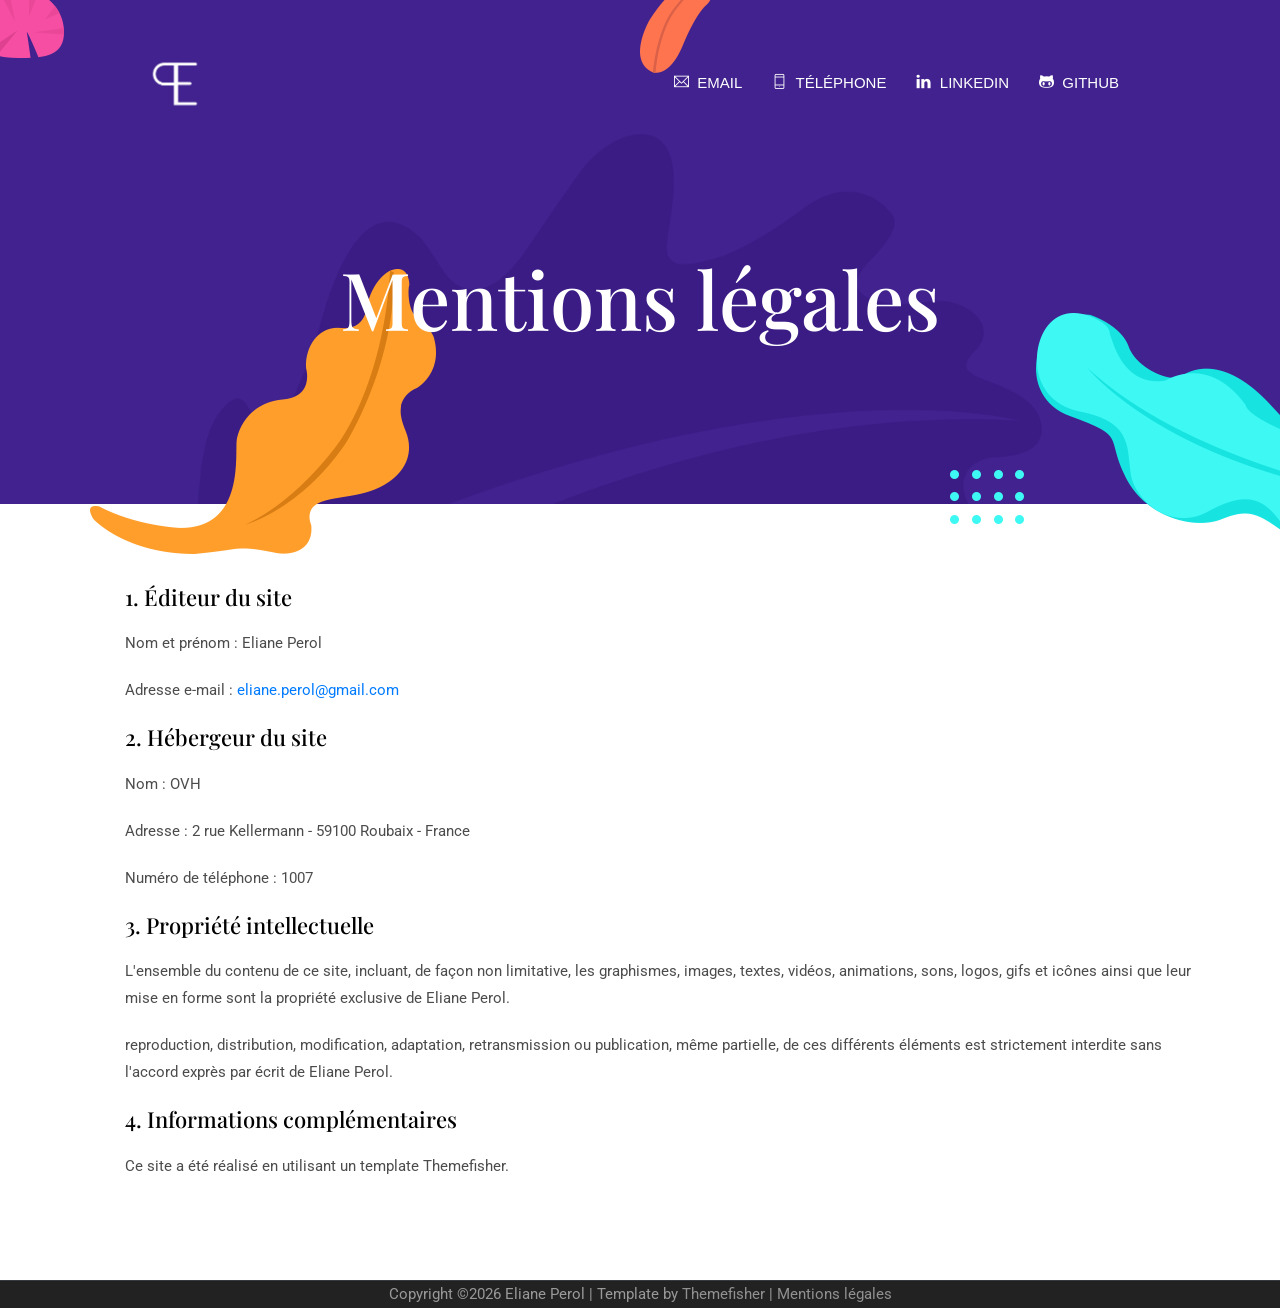
==== legal.html @ 4013d8d1 "first commit" ====
<!DOCTYPE html>

<html lang="en">
<head>

  <!-- Basic Page Needs
  ================================================== -->
  <meta charset="utf-8">
  <title>Eliane Perol</title>

  <!-- Mobile Specific Metas
  ================================================== -->
  <meta http-equiv="X-UA-Compatible" content="IE=edge">
  <meta name="description" content="Creative Portfolio Template">
  <meta name="viewport" content="width=device-width, initial-scale=1.0, maximum-scale=5.0">
  <meta name="author" content="Themefisher">
  <meta name="generator" content="Themefisher Kross Template v1.0">
  
  <!-- theme meta -->
  <meta name="theme-name" content="kross" />
  
  <!-- Favicon -->
  <link rel="shortcut icon" type="image/x-icon" href="images/logo-ep.png" />
  
  <!-- ** Plugins Needed for the Project ** -->
  <!-- Bootstrap -->
  <link rel="stylesheet" href="plugins/bootstrap/bootstrap.min.css">
  <!-- slick slider -->
  <link rel="stylesheet" href="plugins/slick/slick.css">
  <!-- themefy-icon -->
  <link rel="stylesheet" href="plugins/themify-icons/themify-icons.css">

  <!-- Main Stylesheet -->
  <link href="css/style.css" rel="stylesheet">

</head>
<body>

  <header class="navigation fixed-top">
    <nav class="navbar navbar-expand-lg navbar-dark">
      <a class="navbar-brand" href="index.html"><img src="images/logo-ep-nobg.png" alt="logo" style="max-width: 60px; max-height: 60px;"></a>
      <button class="navbar-toggler" type="button" data-toggle="collapse" data-target="#navigation"
        aria-controls="navigation" aria-expanded="false" aria-label="Toggle navigation">
        <span class="navbar-toggler-icon"></span>
      </button>
  
      <div class="collapse navbar-collapse text-center" id="navigation">
        <ul class="navbar-nav ml-auto">
          <li class="nav-item">
            <a class="nav-link" href="mailto:eliane.perol@gmail.com" target="_blank"><i class="ti-email"></i>&nbsp Email</a>
          </li>
          <li class="nav-item">
            <a class="nav-link" href="tel:0782820047" ><i class="ti-mobile"></i>&nbsp Téléphone</a>
          </li>
          <li class="nav-item">
            <a class="nav-link" href="https://www.linkedin.com/in/eliane-perol" target="_blank"><i class="ti-linkedin"></i>&nbsp LinkedIn</a>
          </li>
          <li class="nav-item">
            <a class="nav-link" href="https://github.com/ElianePerol" target="_blank"><i class="ti-github"></i>&nbsp GitHub</a>
          </li>
        </ul>
      </div>
    </nav>
  </header>

<!-- page title -->
<section class="page-title bg-primary position-relative">
  <div class="container">
    <div class="row">
      <div class="col-12 text-center">
        <h1 class="text-white font-tertiary">Mentions légales</h1>
      </div>
    </div>
  </div>
  <!-- background shapes -->
  <img src="images/illustrations/page-title.png" alt="illustrations" class="bg-shape-1 w-100">
  <img src="images/illustrations/leaf-pink-round.png" alt="illustrations" class="bg-shape-2">
  <img src="images/illustrations/leaf-orange.png" alt="illustrations" class="bg-shape-4">
  <img src="images/illustrations/leaf-yellow.png" alt="illustrations" class="bg-shape-5">
  <img src="images/illustrations/dots-group-cyan.png" alt="illustrations" class="bg-shape-6">
  <img src="images/illustrations/leaf-cyan-lg.png" alt="illustrations" class="bg-shape-7">
</section>
<!-- /page title -->

<section class="section">
  <div class="container">
    <div class="row">
      <div class="col-lg-12">
        <div class="content">
          <ol>
            <li><h4>1. Éditeur du site</h4></li>
            <p>Nom et prénom : Eliane Perol</p>
            <p>Adresse e-mail : <a href="mailto:eliane.perol@gmail.com" target="_blank">eliane.perol@gmail.com</a></p>
            <li><h4>2. Hébergeur du site</h4></li>
            <p>Nom : OVH</p>
            <p>Adresse : 2 rue Kellermann - 59100 Roubaix - France</p>
            <p>Numéro de téléphone : 1007</p>
            <li><h4>3. Propriété intellectuelle</h4></li>
            <p>L'ensemble du contenu de ce site, incluant, de façon non limitative, les graphismes, images, textes, vidéos, animations, sons, 
            logos, gifs et icônes ainsi que leur mise en forme sont la propriété exclusive de Eliane Perol.</p>
            <p> reproduction, distribution, modification, adaptation, retransmission ou publication, même partielle, de ces différents éléments 
              est strictement interdite sans l'accord exprès par écrit de Eliane Perol.</p> 
            <li><h4>4. Informations complémentaires</h4></li>
            <p>Ce site a été réalisé en utilisant un template <a>Themefisher</a>.</p>
          </ol>

      
        </div>
      </div>
    </div>
  </div>
</section>

<!-- footer -->
<footer class="bg-dark">
  <div class="border-top text-center border-dark">
    <p class="mb-0 text-light">Copyright &copy;<script>
        var CurrentYear = new Date().getFullYear()
        document.write(CurrentYear)
      </script> Eliane Perol | Template by 
        <a class="text-white-50" href="https://themefisher.com/" target="_blank">Themefisher</a> | 
        <a class="text-white-50" href="legal.html">Mentions légales</a></p>
  </div>
</footer>
<!-- /footer -->

<!-- jQuery -->
<script src="plugins/jQuery/jquery.min.js"></script>
<!-- Bootstrap JS -->
<script src="plugins/bootstrap/bootstrap.min.js"></script>
<!-- slick slider -->
<script src="plugins/slick/slick.min.js"></script>
<!-- filter -->
<script src="plugins/shuffle/shuffle.min.js"></script>

<!-- Main Script -->
<script src="js/script.js"></script>

</body>
</html>
---- plugins/themify-icons/themify-icons.css ----
@font-face{font-family:themify;src:url(fonts/themify.eot?-fvbane);src:url(fonts/themify.eot?#iefix-fvbane) format('embedded-opentype'),url(fonts/themify.woff?-fvbane) format('woff'),url(fonts/themify.ttf?-fvbane) format('truetype'),url(fonts/themify.svg?-fvbane#themify) format('svg');font-weight:400;font-style:normal}[class*=" ti-"],[class^=ti-]{font-family:themify;speak:none;font-style:normal;font-weight:400;font-variant:normal;text-transform:none;line-height:1;-webkit-font-smoothing:antialiased;-moz-osx-font-smoothing:grayscale}.ti-wand:before{content:"\e600"}.ti-volume:before{content:"\e601"}.ti-user:before{content:"\e602"}.ti-unlock:before{content:"\e603"}.ti-unlink:before{content:"\e604"}.ti-trash:before{content:"\e605"}.ti-thought:before{content:"\e606"}.ti-target:before{content:"\e607"}.ti-tag:before{content:"\e608"}.ti-tablet:before{content:"\e609"}.ti-star:before{content:"\e60a"}.ti-spray:before{content:"\e60b"}.ti-signal:before{content:"\e60c"}.ti-shopping-cart:before{content:"\e60d"}.ti-shopping-cart-full:before{content:"\e60e"}.ti-settings:before{content:"\e60f"}.ti-search:before{content:"\e610"}.ti-zoom-in:before{content:"\e611"}.ti-zoom-out:before{content:"\e612"}.ti-cut:before{content:"\e613"}.ti-ruler:before{content:"\e614"}.ti-ruler-pencil:before{content:"\e615"}.ti-ruler-alt:before{content:"\e616"}.ti-bookmark:before{content:"\e617"}.ti-bookmark-alt:before{content:"\e618"}.ti-reload:before{content:"\e619"}.ti-plus:before{content:"\e61a"}.ti-pin:before{content:"\e61b"}.ti-pencil:before{content:"\e61c"}.ti-pencil-alt:before{content:"\e61d"}.ti-paint-roller:before{content:"\e61e"}.ti-paint-bucket:before{content:"\e61f"}.ti-na:before{content:"\e620"}.ti-mobile:before{content:"\e621"}.ti-minus:before{content:"\e622"}.ti-medall:before{content:"\e623"}.ti-medall-alt:before{content:"\e624"}.ti-marker:before{content:"\e625"}.ti-marker-alt:before{content:"\e626"}.ti-arrow-up:before{content:"\e627"}.ti-arrow-right:before{content:"\e628"}.ti-arrow-left:before{content:"\e629"}.ti-arrow-down:before{content:"\e62a"}.ti-lock:before{content:"\e62b"}.ti-location-arrow:before{content:"\e62c"}.ti-link:before{content:"\e62d"}.ti-layout:before{content:"\e62e"}.ti-layers:before{content:"\e62f"}.ti-layers-alt:before{content:"\e630"}.ti-key:before{content:"\e631"}.ti-import:before{content:"\e632"}.ti-image:before{content:"\e633"}.ti-heart:before{content:"\e634"}.ti-heart-broken:before{content:"\e635"}.ti-hand-stop:before{content:"\e636"}.ti-hand-open:before{content:"\e637"}.ti-hand-drag:before{content:"\e638"}.ti-folder:before{content:"\e639"}.ti-flag:before{content:"\e63a"}.ti-flag-alt:before{content:"\e63b"}.ti-flag-alt-2:before{content:"\e63c"}.ti-eye:before{content:"\e63d"}.ti-export:before{content:"\e63e"}.ti-exchange-vertical:before{content:"\e63f"}.ti-desktop:before{content:"\e640"}.ti-cup:before{content:"\e641"}.ti-crown:before{content:"\e642"}.ti-comments:before{content:"\e643"}.ti-comment:before{content:"\e644"}.ti-comment-alt:before{content:"\e645"}.ti-close:before{content:"\e646"}.ti-clip:before{content:"\e647"}.ti-angle-up:before{content:"\e648"}.ti-angle-right:before{content:"\e649"}.ti-angle-left:before{content:"\e64a"}.ti-angle-down:before{content:"\e64b"}.ti-check:before{content:"\e64c"}.ti-check-box:before{content:"\e64d"}.ti-camera:before{content:"\e64e"}.ti-announcement:before{content:"\e64f"}.ti-brush:before{content:"\e650"}.ti-briefcase:before{content:"\e651"}.ti-bolt:before{content:"\e652"}.ti-bolt-alt:before{content:"\e653"}.ti-blackboard:before{content:"\e654"}.ti-bag:before{content:"\e655"}.ti-move:before{content:"\e656"}.ti-arrows-vertical:before{content:"\e657"}.ti-arrows-horizontal:before{content:"\e658"}.ti-fullscreen:before{content:"\e659"}.ti-arrow-top-right:before{content:"\e65a"}.ti-arrow-top-left:before{content:"\e65b"}.ti-arrow-circle-up:before{content:"\e65c"}.ti-arrow-circle-right:before{content:"\e65d"}.ti-arrow-circle-left:before{content:"\e65e"}.ti-arrow-circle-down:before{content:"\e65f"}.ti-angle-double-up:before{content:"\e660"}.ti-angle-double-right:before{content:"\e661"}.ti-angle-double-left:before{content:"\e662"}.ti-angle-double-down:before{content:"\e663"}.ti-zip:before{content:"\e664"}.ti-world:before{content:"\e665"}.ti-wheelchair:before{content:"\e666"}.ti-view-list:before{content:"\e667"}.ti-view-list-alt:before{content:"\e668"}.ti-view-grid:before{content:"\e669"}.ti-uppercase:before{content:"\e66a"}.ti-upload:before{content:"\e66b"}.ti-underline:before{content:"\e66c"}.ti-truck:before{content:"\e66d"}.ti-timer:before{content:"\e66e"}.ti-ticket:before{content:"\e66f"}.ti-thumb-up:before{content:"\e670"}.ti-thumb-down:before{content:"\e671"}.ti-text:before{content:"\e672"}.ti-stats-up:before{content:"\e673"}.ti-stats-down:before{content:"\e674"}.ti-split-v:before{content:"\e675"}.ti-split-h:before{content:"\e676"}.ti-smallcap:before{content:"\e677"}.ti-shine:before{content:"\e678"}.ti-shift-right:before{content:"\e679"}.ti-shift-left:before{content:"\e67a"}.ti-shield:before{content:"\e67b"}.ti-notepad:before{content:"\e67c"}.ti-server:before{content:"\e67d"}.ti-quote-right:before{content:"\e67e"}.ti-quote-left:before{content:"\e67f"}.ti-pulse:before{content:"\e680"}.ti-printer:before{content:"\e681"}.ti-power-off:before{content:"\e682"}.ti-plug:before{content:"\e683"}.ti-pie-chart:before{content:"\e684"}.ti-paragraph:before{content:"\e685"}.ti-panel:before{content:"\e686"}.ti-package:before{content:"\e687"}.ti-music:before{content:"\e688"}.ti-music-alt:before{content:"\e689"}.ti-mouse:before{content:"\e68a"}.ti-mouse-alt:before{content:"\e68b"}.ti-money:before{content:"\e68c"}.ti-microphone:before{content:"\e68d"}.ti-menu:before{content:"\e68e"}.ti-menu-alt:before{content:"\e68f"}.ti-map:before{content:"\e690"}.ti-map-alt:before{content:"\e691"}.ti-loop:before{content:"\e692"}.ti-location-pin:before{content:"\e693"}.ti-list:before{content:"\e694"}.ti-light-bulb:before{content:"\e695"}.ti-Italic:before{content:"\e696"}.ti-info:before{content:"\e697"}.ti-infinite:before{content:"\e698"}.ti-id-badge:before{content:"\e699"}.ti-hummer:before{content:"\e69a"}.ti-home:before{content:"\e69b"}.ti-help:before{content:"\e69c"}.ti-headphone:before{content:"\e69d"}.ti-harddrives:before{content:"\e69e"}.ti-harddrive:before{content:"\e69f"}.ti-gift:before{content:"\e6a0"}.ti-game:before{content:"\e6a1"}.ti-filter:before{content:"\e6a2"}.ti-files:before{content:"\e6a3"}.ti-file:before{content:"\e6a4"}.ti-eraser:before{content:"\e6a5"}.ti-envelope:before{content:"\e6a6"}.ti-download:before{content:"\e6a7"}.ti-direction:before{content:"\e6a8"}.ti-direction-alt:before{content:"\e6a9"}.ti-dashboard:before{content:"\e6aa"}.ti-control-stop:before{content:"\e6ab"}.ti-control-shuffle:before{content:"\e6ac"}.ti-control-play:before{content:"\e6ad"}.ti-control-pause:before{content:"\e6ae"}.ti-control-forward:before{content:"\e6af"}.ti-control-backward:before{content:"\e6b0"}.ti-cloud:before{content:"\e6b1"}.ti-cloud-up:before{content:"\e6b2"}.ti-cloud-down:before{content:"\e6b3"}.ti-clipboard:before{content:"\e6b4"}.ti-car:before{content:"\e6b5"}.ti-calendar:before{content:"\e6b6"}.ti-book:before{content:"\e6b7"}.ti-bell:before{content:"\e6b8"}.ti-basketball:before{content:"\e6b9"}.ti-bar-chart:before{content:"\e6ba"}.ti-bar-chart-alt:before{content:"\e6bb"}.ti-back-right:before{content:"\e6bc"}.ti-back-left:before{content:"\e6bd"}.ti-arrows-corner:before{content:"\e6be"}.ti-archive:before{content:"\e6bf"}.ti-anchor:before{content:"\e6c0"}.ti-align-right:before{content:"\e6c1"}.ti-align-left:before{content:"\e6c2"}.ti-align-justify:before{content:"\e6c3"}.ti-align-center:before{content:"\e6c4"}.ti-alert:before{content:"\e6c5"}.ti-alarm-clock:before{content:"\e6c6"}.ti-agenda:before{content:"\e6c7"}.ti-write:before{content:"\e6c8"}.ti-window:before{content:"\e6c9"}.ti-widgetized:before{content:"\e6ca"}.ti-widget:before{content:"\e6cb"}.ti-widget-alt:before{content:"\e6cc"}.ti-wallet:before{content:"\e6cd"}.ti-video-clapper:before{content:"\e6ce"}.ti-video-camera:before{content:"\e6cf"}.ti-vector:before{content:"\e6d0"}.ti-themify-logo:before{content:"\e6d1"}.ti-themify-favicon:before{content:"\e6d2"}.ti-themify-favicon-alt:before{content:"\e6d3"}.ti-support:before{content:"\e6d4"}.ti-stamp:before{content:"\e6d5"}.ti-split-v-alt:before{content:"\e6d6"}.ti-slice:before{content:"\e6d7"}.ti-shortcode:before{content:"\e6d8"}.ti-shift-right-alt:before{content:"\e6d9"}.ti-shift-left-alt:before{content:"\e6da"}.ti-ruler-alt-2:before{content:"\e6db"}.ti-receipt:before{content:"\e6dc"}.ti-pin2:before{content:"\e6dd"}.ti-pin-alt:before{content:"\e6de"}.ti-pencil-alt2:before{content:"\e6df"}.ti-palette:before{content:"\e6e0"}.ti-more:before{content:"\e6e1"}.ti-more-alt:before{content:"\e6e2"}.ti-microphone-alt:before{content:"\e6e3"}.ti-magnet:before{content:"\e6e4"}.ti-line-double:before{content:"\e6e5"}.ti-line-dotted:before{content:"\e6e6"}.ti-line-dashed:before{content:"\e6e7"}.ti-layout-width-full:before{content:"\e6e8"}.ti-layout-width-default:before{content:"\e6e9"}.ti-layout-width-default-alt:before{content:"\e6ea"}.ti-layout-tab:before{content:"\e6eb"}.ti-layout-tab-window:before{content:"\e6ec"}.ti-layout-tab-v:before{content:"\e6ed"}.ti-layout-tab-min:before{content:"\e6ee"}.ti-layout-slider:before{content:"\e6ef"}.ti-layout-slider-alt:before{content:"\e6f0"}.ti-layout-sidebar-right:before{content:"\e6f1"}.ti-layout-sidebar-none:before{content:"\e6f2"}.ti-layout-sidebar-left:before{content:"\e6f3"}.ti-layout-placeholder:before{content:"\e6f4"}.ti-layout-menu:before{content:"\e6f5"}.ti-layout-menu-v:before{content:"\e6f6"}.ti-layout-menu-separated:before{content:"\e6f7"}.ti-layout-menu-full:before{content:"\e6f8"}.ti-layout-media-right-alt:before{content:"\e6f9"}.ti-layout-media-right:before{content:"\e6fa"}.ti-layout-media-overlay:before{content:"\e6fb"}.ti-layout-media-overlay-alt:before{content:"\e6fc"}.ti-layout-media-overlay-alt-2:before{content:"\e6fd"}.ti-layout-media-left-alt:before{content:"\e6fe"}.ti-layout-media-left:before{content:"\e6ff"}.ti-layout-media-center-alt:before{content:"\e700"}.ti-layout-media-center:before{content:"\e701"}.ti-layout-list-thumb:before{content:"\e702"}.ti-layout-list-thumb-alt:before{content:"\e703"}.ti-layout-list-post:before{content:"\e704"}.ti-layout-list-large-image:before{content:"\e705"}.ti-layout-line-solid:before{content:"\e706"}.ti-layout-grid4:before{content:"\e707"}.ti-layout-grid3:before{content:"\e708"}.ti-layout-grid2:before{content:"\e709"}.ti-layout-grid2-thumb:before{content:"\e70a"}.ti-layout-cta-right:before{content:"\e70b"}.ti-layout-cta-left:before{content:"\e70c"}.ti-layout-cta-center:before{content:"\e70d"}.ti-layout-cta-btn-right:before{content:"\e70e"}.ti-layout-cta-btn-left:before{content:"\e70f"}.ti-layout-column4:before{content:"\e710"}.ti-layout-column3:before{content:"\e711"}.ti-layout-column2:before{content:"\e712"}.ti-layout-accordion-separated:before{content:"\e713"}.ti-layout-accordion-merged:before{content:"\e714"}.ti-layout-accordion-list:before{content:"\e715"}.ti-ink-pen:before{content:"\e716"}.ti-info-alt:before{content:"\e717"}.ti-help-alt:before{content:"\e718"}.ti-headphone-alt:before{content:"\e719"}.ti-hand-point-up:before{content:"\e71a"}.ti-hand-point-right:before{content:"\e71b"}.ti-hand-point-left:before{content:"\e71c"}.ti-hand-point-down:before{content:"\e71d"}.ti-gallery:before{content:"\e71e"}.ti-face-smile:before{content:"\e71f"}.ti-face-sad:before{content:"\e720"}.ti-credit-card:before{content:"\e721"}.ti-control-skip-forward:before{content:"\e722"}.ti-control-skip-backward:before{content:"\e723"}.ti-control-record:before{content:"\e724"}.ti-control-eject:before{content:"\e725"}.ti-comments-smiley:before{content:"\e726"}.ti-brush-alt:before{content:"\e727"}.ti-youtube:before{content:"\e728"}.ti-vimeo:before{content:"\e729"}.ti-twitter:before{content:"\e72a"}.ti-time:before{content:"\e72b"}.ti-tumblr:before{content:"\e72c"}.ti-skype:before{content:"\e72d"}.ti-share:before{content:"\e72e"}.ti-share-alt:before{content:"\e72f"}.ti-rocket:before{content:"\e730"}.ti-pinterest:before{content:"\e731"}.ti-new-window:before{content:"\e732"}.ti-microsoft:before{content:"\e733"}.ti-list-ol:before{content:"\e734"}.ti-linkedin:before{content:"\e735"}.ti-layout-sidebar-2:before{content:"\e736"}.ti-layout-grid4-alt:before{content:"\e737"}.ti-layout-grid3-alt:before{content:"\e738"}.ti-layout-grid2-alt:before{content:"\e739"}.ti-layout-column4-alt:before{content:"\e73a"}.ti-layout-column3-alt:before{content:"\e73b"}.ti-layout-column2-alt:before{content:"\e73c"}.ti-instagram:before{content:"\e73d"}.ti-google:before{content:"\e73e"}.ti-github:before{content:"\e73f"}.ti-flickr:before{content:"\e740"}.ti-facebook:before{content:"\e741"}.ti-dropbox:before{content:"\e742"}.ti-dribbble:before{content:"\e743"}.ti-apple:before{content:"\e744"}.ti-android:before{content:"\e745"}.ti-save:before{content:"\e746"}.ti-save-alt:before{content:"\e747"}.ti-yahoo:before{content:"\e748"}.ti-wordpress:before{content:"\e749"}.ti-vimeo-alt:before{content:"\e74a"}.ti-twitter-alt:before{content:"\e74b"}.ti-tumblr-alt:before{content:"\e74c"}.ti-trello:before{content:"\e74d"}.ti-stack-overflow:before{content:"\e74e"}.ti-soundcloud:before{content:"\e74f"}.ti-sharethis:before{content:"\e750"}.ti-sharethis-alt:before{content:"\e751"}.ti-reddit:before{content:"\e752"}.ti-pinterest-alt:before{content:"\e753"}.ti-microsoft-alt:before{content:"\e754"}.ti-linux:before{content:"\e755"}.ti-jsfiddle:before{content:"\e756"}.ti-joomla:before{content:"\e757"}.ti-html5:before{content:"\e758"}.ti-flickr-alt:before{content:"\e759"}.ti-email:before{content:"\e75a"}.ti-drupal:before{content:"\e75b"}.ti-dropbox-alt:before{content:"\e75c"}.ti-css3:before{content:"\e75d"}.ti-rss:before{content:"\e75e"}.ti-rss-alt:before{content:"\e75f"}
---- css/style.css ----
/**
 * WEBSITE: https://themefisher.com
 * TWITTER: https://twitter.com/themefisher
 * FACEBOOK: https://www.facebook.com/themefisher
 * GITHUB: https://github.com/themefisher/
 */

/*  typography */
@import url("https://fonts.googleapis.com/css?family=Playfair+Display:700|Roboto:400");
body {
  line-height: 1.2;
  font-family: "Roboto", sans-serif;
  -webkit-font-smoothing: antialiased;
  font-size: 15px;
  color: #4c4c4c;
}

p, .paragraph {
  font-weight: 400;
  color: #4c4c4c;
  font-size: 15px;
  line-height: 1.8;
  font-family: "Roboto", sans-serif;
}
p-lg, .paragraph-lg {
  font-size: 22px;
}

h1, h2, h3, h4, h5, h6 {
  color: #000;
  font-family: "Playfair Display", serif;
  line-height: 1.2;
}

h1, .h1 {
  font-size: 80px;
}
@media (max-width: 991px) {
  h1, .h1 {
    font-size: 65px;
  }
}

h2, .h2 {
  font-size: 60px;
}
@media (max-width: 991px) {
  h2, .h2 {
    font-size: 50px;
  }
}

h3, .h3 {
  font-size: 40px;
}

h4, .h4 {
  font-size: 22px;
}

h5, .h5 {
  font-size: 18px;
}

h6, .h6 {
  font-size: 14px;
}

/* Button style */
.btn {
  font-size: 22px;
  font-family: "Playfair Display", serif;
  text-transform: capitalize;
  padding: 16px 44px;
  border-radius: 5px;
  font-weight: 600;
  border: 0;
  position: relative;
  z-index: 1;
  transition: 0.2s ease;
}
.btn:focus {
  outline: 0;
  box-shadow: none !important;
}
.btn:active {
  box-shadow: none;
}
.btn-sm {
  font-size: 15px;
  padding: 10px 30px;
}
.btn-xs {
  padding: 5px 10px;
  font-size: 15px;
}

.btn-primary {
  background: #41228e;
  color: #fff;
}
.btn-primary:active {
  background: #542cb7 !important;
}
.btn-primary:hover {
  background: #542cb7;
}
.btn-primary.focus, .btn-primary.active {
  background: #542cb7 !important;
  box-shadow: none !important;
}

.btn-transparent {
  background: transparent;
  color: #41228e;
  font-weight: bold;
}
.btn-transparent:active, .btn-transparent:hover {
  color: #41228e;
}

body {
  background-color: #fff;
  overflow-x: hidden;
}

::-moz-selection {
  background: #542cb7;
  color: #fff;
}

::selection {
  background: #542cb7;
  color: #fff;
}

/* preloader */
.preloader {
  position: fixed;
  top: 0;
  left: 0;
  right: 0;
  bottom: 0;
  background-color: #fff;
  z-index: 999;
  display: flex;
  align-items: center;
  justify-content: center;
}

ol,
ul {
  list-style-type: none;
  margin: 0px;
}

img {
  vertical-align: middle;
  border: 0;
}

a,
a:hover,
a:focus {
  text-decoration: none;
}

a,
button,
select {
  cursor: pointer;
  transition: 0.2s ease;
}
a:focus,
button:focus,
select:focus {
  outline: 0;
}

a.text-dark:hover {
  color: #41228e !important;
}

a:hover {
  color: #41228e;
}

.slick-slide {
  outline: 0;
}

.section {
  padding-top: 80px;
  padding-bottom: 80px;
}
.section-title {
  margin-bottom: 80px;
  font-family: "Playfair Display", serif;
}

.bg-cover {
  background-size: cover;
  background-position: center center;
  background-repeat: no-repeat;
}

/* overlay */
.overlay {
  position: relative;
}
.overlay::before {
  position: absolute;
  content: "";
  height: 100%;
  width: 100%;
  top: 0;
  left: 0;
  background: #000;
  opacity: 0.5;
}

.outline-0 {
  outline: 0 !important;
}

.d-unset {
  display: unset !important;
}

.bg-primary {
  background: #41228e !important;
}

.bg-gray {
  background: #eaeaea !important;
}

.text-primary {
  color: #41228e !important;
}

.text-color {
  color: #4c4c4c;
}

.text-dark {
  color: #000 !important;
}

.text-light {
  color: #999999 !important;
}

.mb-10 {
  margin-bottom: 10px !important;
}

.mb-20 {
  margin-bottom: 20px !important;
}

.mb-30 {
  margin-bottom: 30px !important;
}

.mb-40 {
  margin-bottom: 40px !important;
}

.mb-50 {
  margin-bottom: 50px !important;
}

.mb-60 {
  margin-bottom: 60px !important;
}

.mb-70 {
  margin-bottom: 70px !important;
}

.mb-80 {
  margin-bottom: 80px !important;
}

.mb-90 {
  margin-bottom: 90px !important;
}

.mb-100 {
  margin-bottom: 100px !important;
}

.zindex-1 {
  z-index: 1;
}

.rounded-lg {
  border-radius: 15px;
}

.overflow-hidden {
  overflow: hidden;
}

.font-secondary {
  font-family: "Playfair Display", serif !important;
}

.font-tertiary {
  font-family: "Playfair Display", serif !important;
}

.shadow {
  box-shadow: 0px 18px 39.1px 6.9px rgba(224, 241, 255, 0.34) !important;
}

.bg-dark {
  background-color: #222222 !important;
}

/* icon */
.icon {
  font-size: 45px;
}

.icon-bg {
  height: 100px;
  width: 100px;
  line-height: 100px;
  text-align: center;
}

.icon-light {
  color: #c8d5ef;
}

/* /icon */
/* slick slider */
.slick-dots {
  text-align: center;
  padding-left: 0;
}
.slick-dots li {
  display: inline-block;
  margin: 2px;
}
.slick-dots li.slick-active button {
  background: #fff;
  width: 25px;
}
.slick-dots li button {
  height: 6px;
  width: 12px;
  background: rgba(255, 255, 255, 0.5);
  color: transparent;
  border-radius: 10px;
  overflow: hidden;
  transition: 0.2s ease;
  border: 0;
}

/* /slick slider */
/* form */
.form-control {
  border: 0;
  border-radius: 0;
  border-bottom: 1px solid #c7c7c7;
  height: 60px;
}
.form-control:focus {
  border-color: #41228e;
  outline: 0;
  box-shadow: none !important;
}

textarea.form-control {
  height: 120px;
}

/* /form */
/* card */
.card {
  border: 0;
}
.card-header {
  border: 0;
}
.card-footer {
  border: 0;
}

/* /card */
.navigation {
  padding: 40px 130px;
  transition: 0.3s ease;
}
.navigation.nav-bg {
  background-color: #41228e;
  padding: 15px 100px;
}
@media (max-width: 991px) {
  .navigation.nav-bg {
    padding: 15px 20px;
  }
}
@media (max-width: 991px) {
  .navigation {
    padding: 20px;
    background: #41228e;
  }
}

.navbar .nav-item .nav-link {
  font-family: "Nanum Gothic", sans-serif;
  font-weight:400 ;
  text-transform: uppercase;
  padding: 15px;
}
.navbar .nav-item.active {
  font-weight: bold;
}

.navbar-dark .navbar-nav .nav-link {
  color: #fff;
}

.hero-area {
  padding: 300px 0 200px;
  position: relative;
}
@media (max-width: 767px) {
  .hero-area {
    padding: 250px 0 150px;
    overflow: hidden;
  }
}
.hero-area h1, .hero-area h2, .hero-area h5 {
  position: relative;
  z-index: 2;
}

.layer {
  position: absolute;
  z-index: 1;
}

#l1 {
  bottom: 0;
  left: 0;
}

#l2 {
  top: 190px;
  left: -250px;
}

#l3 {
  top: 200px;
  left: 40%;
}

#l4 {
  top: 200px;
  right: 40%;
}

#l5 {
  top: 100px;
  right: -150px;
}

#l6 {
  bottom: -20px;
  left: 10%;
}

#l7 {
  bottom: 100px;
  left: 20%;
}

#l8 {
  bottom: 160px;
  right: 45%;
}

#l9 {
  bottom: 100px;
  right: -10px;
}

.layer-bg {
  position: absolute;
  bottom: 0;
  left: 0;
}

/* skills */
.progress-wrapper {
  height: 130px;
  overflow: hidden;
}

.wave {
  position: absolute;
  width: 100%;
  height: 100%;
}
.wave::before, .wave::after {
  content: "";
  position: absolute;
  width: 800px;
  height: 800px;
  bottom: 0;
  left: 50%;
  background-color: rgba(255, 255, 255, 0.4);
  border-radius: 45%;
  transform: translateX(-50%) rotate(0);
  -webkit-animation: rotate 6s linear infinite;
          animation: rotate 6s linear infinite;
  z-index: 10;
}
.wave::after {
  border-radius: 47%;
  background-color: rgba(255, 255, 255, 0.9);
  transform: translateX(-50%) rotate(0);
  -webkit-animation: rotate 10s linear -5s infinite;
          animation: rotate 10s linear -5s infinite;
  z-index: 20;
}

@-webkit-keyframes rotate {
  50% {
    transform: translateX(-50%) rotate(180deg);
  }
  100% {
    transform: translateX(-50%) rotate(360deg);
  }
}

@keyframes rotate {
  50% {
    transform: translateX(-50%) rotate(180deg);
  }
  100% {
    transform: translateX(-50%) rotate(360deg);
  }
}
/* /skills */
/* education */
.edu-bg-image {
  position: absolute;
  left: 0;
  top: -300px;
  z-index: -1;
}

/* /education */
/* service */
.hover-bg-primary {
  transition: 0.3s ease;
}
.hover-bg-primary:hover {
  background: #41228e;
}
.hover-bg-primary:hover * {
  color: #fff;
}

.active-bg-primary {
  transition: 0.3s ease;
  background: #41228e;
}
.active-bg-primary * {
  color: #fff;
}

.hover-shadow {
  transition: 0.2s ease;
}
.hover-shadow:hover {
  box-shadow: 0px 18px 40px 8px rgba(224, 241, 255, 0.54) !important;
}

/* /service */
/* portfolio */
.hover-wrapper {
  overflow: hidden;
}
.hover-wrapper img {
  transition: 0.3s ease;
  transform: scale(1.1);
}
.hover-wrapper:hover img {
  transform: scale(1);
}
.hover-wrapper:hover .hover-overlay {
  opacity: 1;
  visibility: visible;
}

.hover-overlay {
  position: absolute;
  height: 100%;
  width: 100%;
  border-radius: inherit;
  top: 0;
  left: 0;
  background: rgba(0, 0, 0, 0.3);
  opacity: 0;
  visibility: hidden;
  transition: 0.3s ease;
}

.hover-content {
  position: absolute;
  top: 50%;
  transform: translateY(-50%);
  left: 0;
  right: 0;
  text-align: center;
}

/* /portfolio */
/* testimonial */
.testimonial-content strong {
  color: #2bfdff;
  font-weight: normal;
}

.testimonial-bg-shapes .container {
  position: relative;
  z-index: 1;
}
.testimonial-bg-shapes .bg-map {
  position: absolute;
  left: 50%;
  top: 50%;
  transform: translate(-50%, -50%);
}
.testimonial-bg-shapes .bg-shape-1 {
  position: absolute;
  left: 100px;
  top: -50px;
}
.testimonial-bg-shapes .bg-shape-2 {
  position: absolute;
  right: 150px;
  top: 50px;
}
.testimonial-bg-shapes .bg-shape-3 {
  position: absolute;
  right: 50px;
  top: 200px;
}
.testimonial-bg-shapes .bg-shape-4 {
  position: absolute;
  left: 100px;
  bottom: 200px;
}
.testimonial-bg-shapes .bg-shape-5 {
  position: absolute;
  right: 200px;
  bottom: -50px;
}

/* /testimonial */
/* footer */
.footer-section {
  padding-top: 200px;
}

.section-on-footer {
  margin-bottom: -250px;
}

.shadow-down {
  position: relative;
}
.shadow-down::before {
  position: absolute;
  content: "";
  box-shadow: 0px 0px 80.75px 14.25px rgba(224, 241, 255, 0.34);
  height: 100%;
  width: 100%;
  left: 0;
  top: 0;
  z-index: -1;
}

/* /footer */
.card-lg {
  flex-direction: row-reverse;
  align-items: center;
}
@media (max-width: 991px) {
  .card-lg {
    flex-direction: column;
  }
}

blockquote {
  display: inline-block;
  padding: 20px 25px;
  background: #eaeaea;
  border-left: 3px solid #41228e;
  font-style: italic;
  font-size: 22px;
  line-height: 1.7;
}

.content * {
  margin-bottom: 20px;
}
.content strong {
  font-family: "Playfair Display", serif;
  font-size: 22px;
  font-weight: normal;
  color: #000;
  display: inherit;
  line-height: 1.5;
}

.page-title-alt {
  padding: 350px 0 70px;
}

.border-thick {
  border: 10px solid;
}

.drag-lg-top {
  margin-top: -230px;
}
@media (max-width: 991px) {
  .drag-lg-top {
    margin-top: 0;
  }
}

.page-title-alt .container {
  position: relative;
  z-index: 1;
}
.page-title-alt .bg-shape-1 {
  position: absolute;
  left: 0;
  top: 0;
  height: 100%;
}
.page-title-alt .bg-shape-2 {
  position: absolute;
  left: 70px;
  top: 100px;
}
.page-title-alt .bg-shape-3 {
  position: absolute;
  left: 30%;
  top: 50px;
  transform: rotate(180deg);
}
.page-title-alt .bg-shape-4 {
  position: absolute;
  left: 100px;
  bottom: 100px;
}
.page-title-alt .bg-shape-5 {
  position: absolute;
  left: 40%;
  bottom: -25px;
}
.page-title-alt .bg-shape-6 {
  position: absolute;
  bottom: 100px;
  right: -100px;
}

.page-title {
  padding: 250px 0 150px;
}
.page-title .container {
  position: relative;
  z-index: 1;
}
.page-title .bg-shape-1 {
  position: absolute;
  left: 0;
  bottom: 0;
  width: 100%;
}
.page-title .bg-shape-2 {
  position: absolute;
  left: -20px;
  top: -10px;
}
.page-title .bg-shape-3 {
  position: absolute;
  left: 10%;
  top: 100px;
}
.page-title .bg-shape-4 {
  position: absolute;
  left: 50%;
  top: -20px;
}
.page-title .bg-shape-5 {
  position: absolute;
  left: 90px;
  bottom: -50px;
  transform: rotate(180deg);
}
.page-title .bg-shape-6 {
  position: absolute;
  right: 20%;
  bottom: -20px;
}
.page-title .bg-shape-7 {
  position: absolute;
  right: -220px;
  bottom: -100px;
}
@media (max-width: 1200px) {
  .page-title .bg-shape-7 {
    right: 0;
  }
}

.filter-controls li {
  cursor: pointer;
}
.filter-controls li.active {
  font-weight: bold;
}
/*# sourceMappingURL=style.css.map */
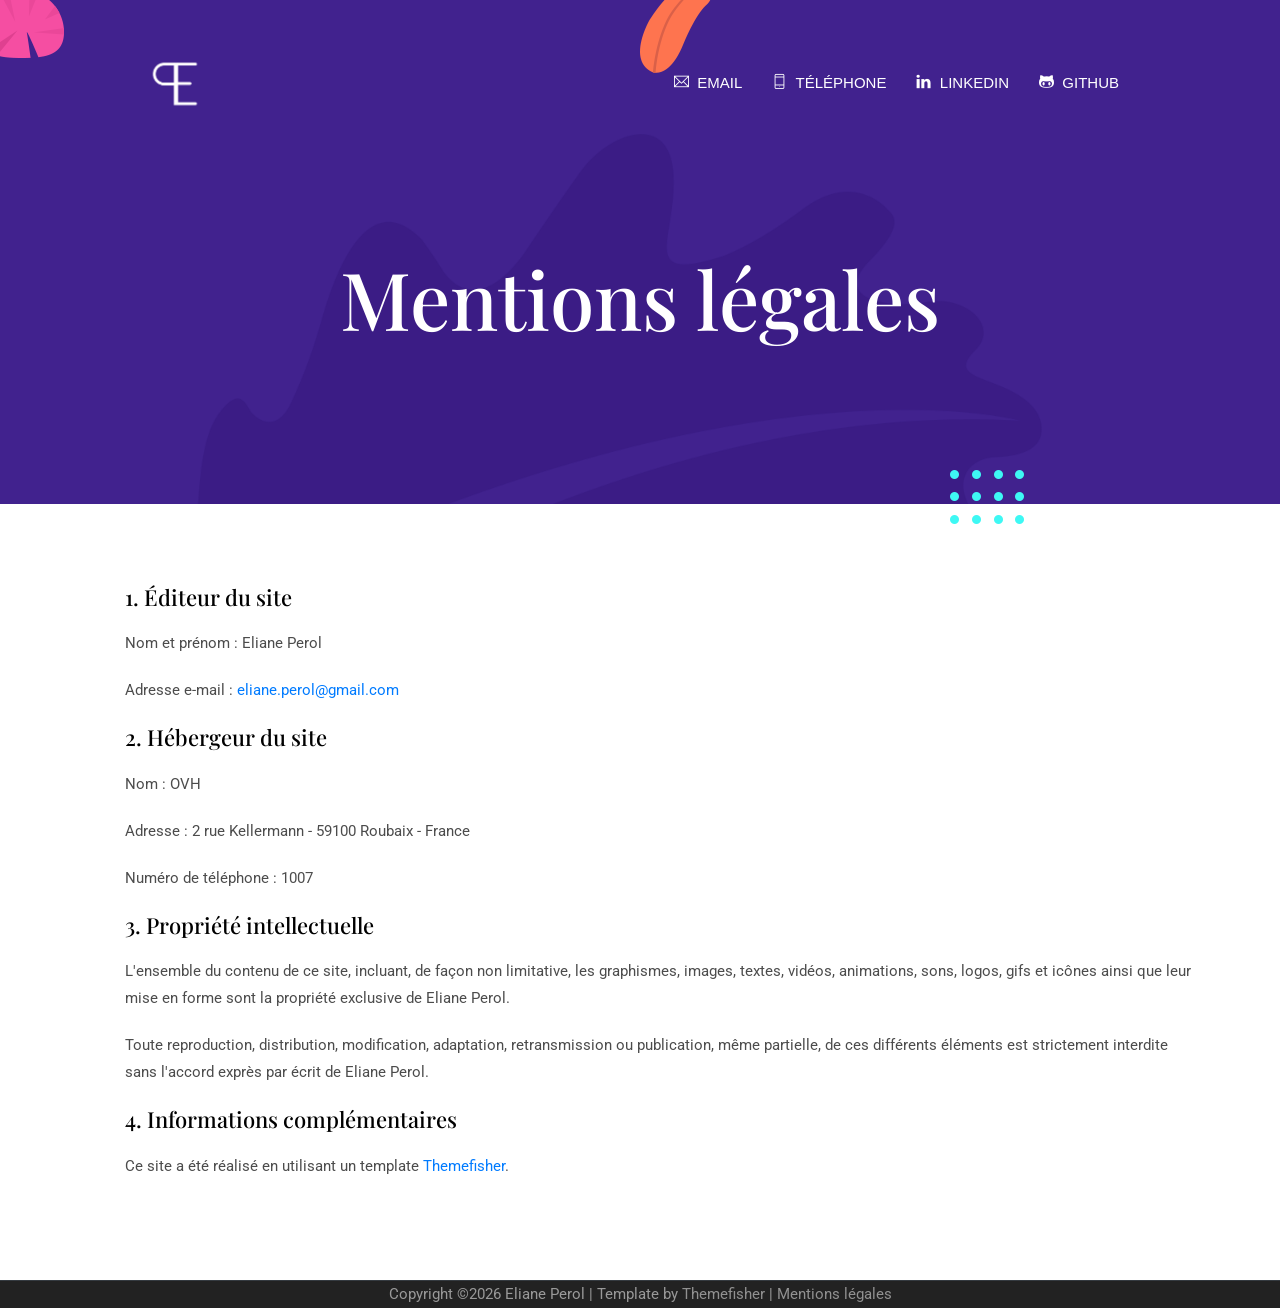
==== commit d26691dd: "minor corrections" ====
--- a/legal.html
+++ b/legal.html
@@ -1,6 +1,7 @@
 <!DOCTYPE html>
 
 <html lang="en">
+
 <head>
 
   <!-- Basic Page Needs
@@ -34,8 +35,8 @@
   <link href="css/style.css" rel="stylesheet">
 
 </head>
+
 <body>
-
   <header class="navigation fixed-top">
     <nav class="navbar navbar-expand-lg navbar-dark">
       <a class="navbar-brand" href="index.html"><img src="images/logo-ep-nobg.png" alt="logo" style="max-width: 60px; max-height: 60px;"></a>
@@ -63,78 +64,78 @@
     </nav>
   </header>
 
-<!-- page title -->
-<section class="page-title bg-primary position-relative">
-  <div class="container">
-    <div class="row">
-      <div class="col-12 text-center">
-        <h1 class="text-white font-tertiary">Mentions légales</h1>
-      </div>
-    </div>
-  </div>
-  <!-- background shapes -->
-  <img src="images/illustrations/page-title.png" alt="illustrations" class="bg-shape-1 w-100">
-  <img src="images/illustrations/leaf-pink-round.png" alt="illustrations" class="bg-shape-2">
-  <img src="images/illustrations/leaf-orange.png" alt="illustrations" class="bg-shape-4">
-  <img src="images/illustrations/leaf-yellow.png" alt="illustrations" class="bg-shape-5">
-  <img src="images/illustrations/dots-group-cyan.png" alt="illustrations" class="bg-shape-6">
-  <img src="images/illustrations/leaf-cyan-lg.png" alt="illustrations" class="bg-shape-7">
-</section>
-<!-- /page title -->
-
-<section class="section">
-  <div class="container">
-    <div class="row">
-      <div class="col-lg-12">
-        <div class="content">
-          <ol>
-            <li><h4>1. Éditeur du site</h4></li>
-            <p>Nom et prénom : Eliane Perol</p>
-            <p>Adresse e-mail : <a href="mailto:eliane.perol@gmail.com" target="_blank">eliane.perol@gmail.com</a></p>
-            <li><h4>2. Hébergeur du site</h4></li>
-            <p>Nom : OVH</p>
-            <p>Adresse : 2 rue Kellermann - 59100 Roubaix - France</p>
-            <p>Numéro de téléphone : 1007</p>
-            <li><h4>3. Propriété intellectuelle</h4></li>
-            <p>L'ensemble du contenu de ce site, incluant, de façon non limitative, les graphismes, images, textes, vidéos, animations, sons, 
-            logos, gifs et icônes ainsi que leur mise en forme sont la propriété exclusive de Eliane Perol.</p>
-            <p> reproduction, distribution, modification, adaptation, retransmission ou publication, même partielle, de ces différents éléments 
-              est strictement interdite sans l'accord exprès par écrit de Eliane Perol.</p> 
-            <li><h4>4. Informations complémentaires</h4></li>
-            <p>Ce site a été réalisé en utilisant un template <a>Themefisher</a>.</p>
-          </ol>
-
-      
+  <!-- page title -->
+  <section class="page-title bg-primary position-relative">
+    <div class="container">
+      <div class="row">
+        <div class="col-12 text-center">
+          <h1 class="text-white font-tertiary">Mentions légales</h1>
         </div>
       </div>
     </div>
-  </div>
-</section>
+    <!-- background shapes -->
+    <img src="images/illustrations/page-title.png" alt="illustrations" class="bg-shape-1 w-100">
+    <img src="images/illustrations/leaf-pink-round.png" alt="illustrations" class="bg-shape-2">
+    <img src="images/illustrations/leaf-orange.png" alt="illustrations" class="bg-shape-4">
+    <!-- <img src="images/illustrations/leaf-yellow.png" alt="illustrations" class="bg-shape-5"> -->
+    <img src="images/illustrations/dots-group-cyan.png" alt="illustrations" class="bg-shape-6">
+    <!-- <img src="images/illustrations/leaf-cyan-lg.png" alt="illustrations" class="bg-shape-7"> -->
+  </section>
+  <!-- /page title -->
 
-<!-- footer -->
-<footer class="bg-dark">
-  <div class="border-top text-center border-dark">
-    <p class="mb-0 text-light">Copyright &copy;<script>
-        var CurrentYear = new Date().getFullYear()
-        document.write(CurrentYear)
-      </script> Eliane Perol | Template by 
-        <a class="text-white-50" href="https://themefisher.com/" target="_blank">Themefisher</a> | 
-        <a class="text-white-50" href="legal.html">Mentions légales</a></p>
-  </div>
-</footer>
-<!-- /footer -->
+  <section class="section">
+    <div class="container">
+      <div class="row">
+        <div class="col-lg-12">
+          <div class="content">
+            <ol>
+              <li><h4>1. Éditeur du site</h4></li>
+              <p>Nom et prénom : Eliane Perol</p>
+              <p>Adresse e-mail : <a href="mailto:eliane.perol@gmail.com" target="_blank">eliane.perol@gmail.com</a></p>
+              <li><h4>2. Hébergeur du site</h4></li>
+              <p>Nom : OVH</p>
+              <p>Adresse : 2 rue Kellermann - 59100 Roubaix - France</p>
+              <p>Numéro de téléphone : 1007</p>
+              <li><h4>3. Propriété intellectuelle</h4></li>
+              <p>L'ensemble du contenu de ce site, incluant, de façon non limitative, les graphismes, images, textes, vidéos, animations, sons, 
+              logos, gifs et icônes ainsi que leur mise en forme sont la propriété exclusive de Eliane Perol.</p>
+              <p>Toute reproduction, distribution, modification, adaptation, retransmission ou publication, même partielle, de ces différents éléments 
+                est strictement interdite sans l'accord exprès par écrit de Eliane Perol.</p> 
+              <li><h4>4. Informations complémentaires</h4></li>
+              <p>Ce site a été réalisé en utilisant un template <a href="https://themefisher.com/" target="_blank">Themefisher</a>.</p>
+            </ol>
 
-<!-- jQuery -->
-<script src="plugins/jQuery/jquery.min.js"></script>
-<!-- Bootstrap JS -->
-<script src="plugins/bootstrap/bootstrap.min.js"></script>
-<!-- slick slider -->
-<script src="plugins/slick/slick.min.js"></script>
-<!-- filter -->
-<script src="plugins/shuffle/shuffle.min.js"></script>
+        
+          </div>
+        </div>
+      </div>
+    </div>
+  </section>
 
-<!-- Main Script -->
-<script src="js/script.js"></script>
+  <!-- footer -->
+  <footer class="bg-dark">
+    <div class="border-top text-center border-dark">
+      <p class="mb-0 text-light">Copyright &copy;<script>
+          var CurrentYear = new Date().getFullYear()
+          document.write(CurrentYear)
+        </script> Eliane Perol | Template by 
+          <a class="text-white-50" href="https://themefisher.com/" target="_blank">Themefisher</a> | 
+          <a class="text-white-50" href="legal.html">Mentions légales</a></p>
+    </div>
+  </footer>
+  <!-- /footer -->
+
+  <!-- jQuery -->
+  <script src="plugins/jQuery/jquery.min.js"></script>
+  <!-- Bootstrap JS -->
+  <script src="plugins/bootstrap/bootstrap.min.js"></script>
+  <!-- slick slider -->
+  <script src="plugins/slick/slick.min.js"></script>
+  <!-- filter -->
+  <script src="plugins/shuffle/shuffle.min.js"></script>
+
+  <!-- Main Script -->
+  <script src="js/script.js"></script>
 
 </body>
 </html>
